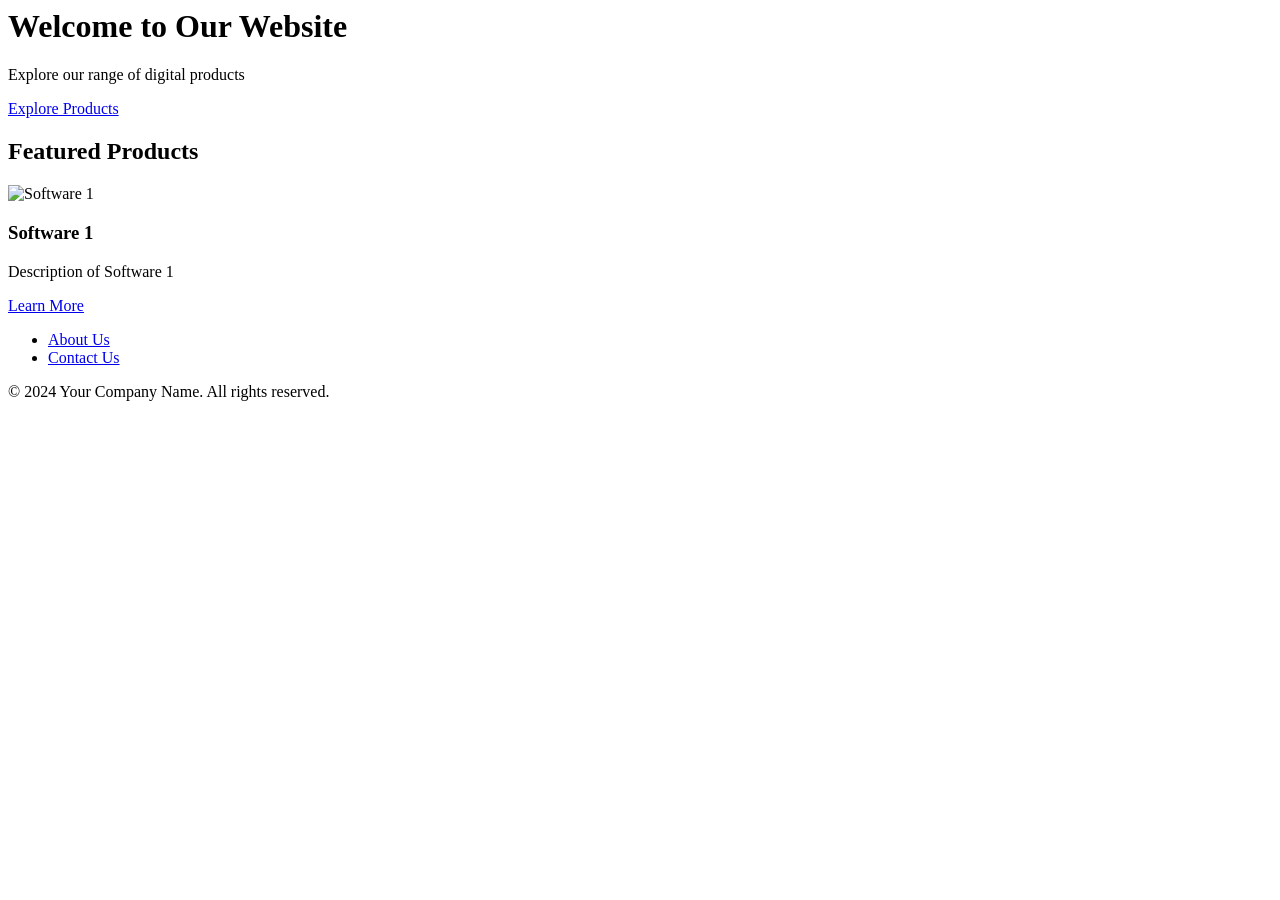
==== index.html @ 7831e540 "Update index.html" ====
<html lang="en">
<head>
    <meta charset="UTF-8">
    <meta name="viewport" content="width=device-width, initial-scale=1.0">
    <title>ItzLoghotXD</title>
    <link rel="stylesheet" href="style.css">
</head>
<body>
    <header>
        <h1>Welcome to Our Website</h1>
        <p>Explore our range of digital products</p>
        <a href="#products" id="exploreBtn" class="btn">Explore Products</a>
    </header>

    <section id="products">
        <h2>Featured Products</h2>
        <div class="product">
            <img src="product1.jpg" alt="Software 1">
            <h3>Software 1</h3>
            <p>Description of Software 1</p>
            <a href="software1.html" class="btn">Learn More</a>
        </div>
        <!-- Repeat similar structure for other featured products -->
    </section>

    <footer>
        <nav>
            <ul>
                <li><a href="#about">About Us</a></li>
                <li><a href="#contact">Contact Us</a></li>
            </ul>
        </nav>
        <p>&copy; 2024 Your Company Name. All rights reserved.</p>
    </footer>

    <script src="script.js"></script>
</body>
</html>
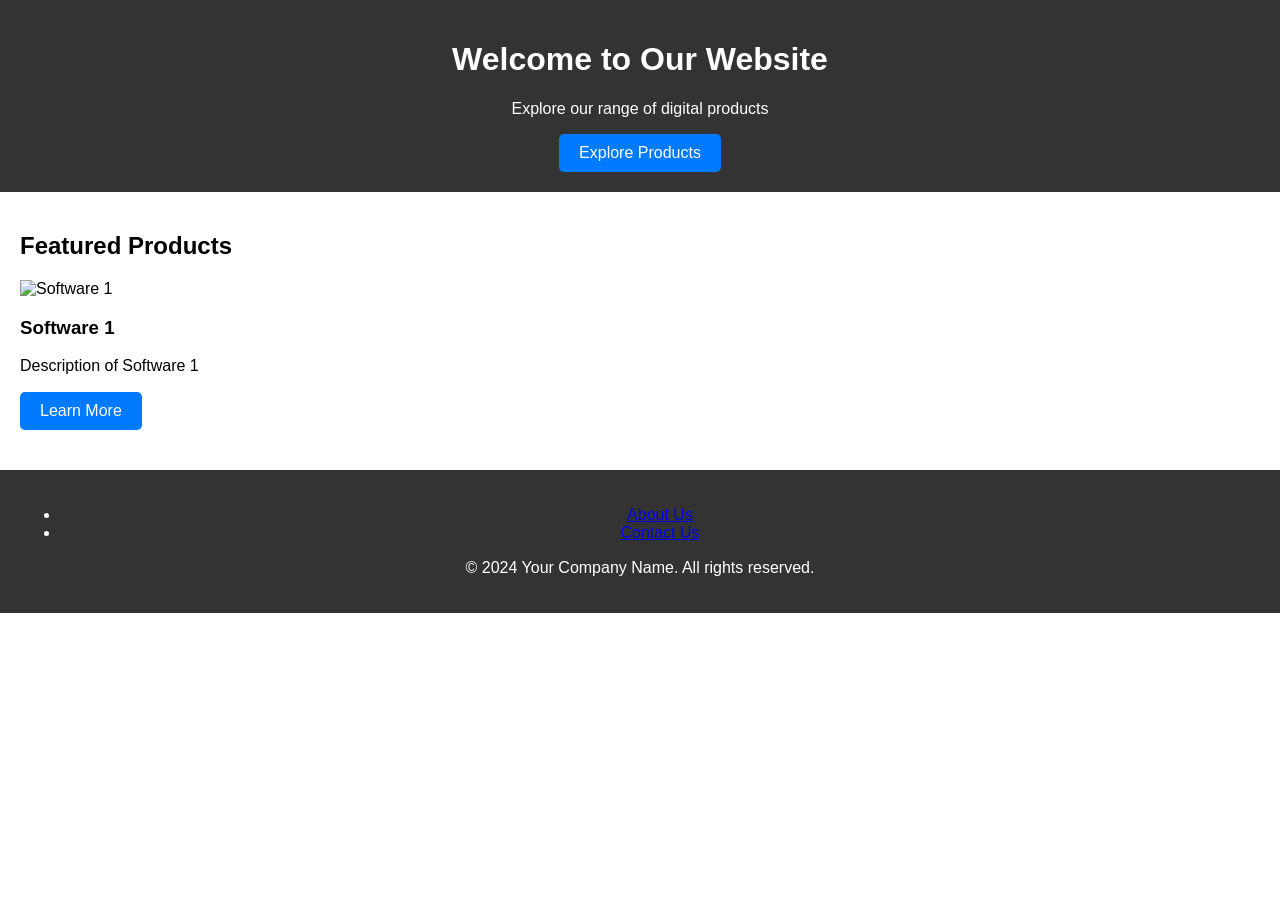
==== commit e9455652: "Update index.html" ====
--- a/index.html
+++ b/index.html
@@ -3,7 +3,7 @@
     <meta charset="UTF-8">
     <meta name="viewport" content="width=device-width, initial-scale=1.0">
     <title>ItzLoghotXD</title>
-    <link rel="stylesheet" href="style.css">
+    <link rel="stylesheet" href="/css/main.css">
 </head>
 <body>
     <header>
--- a/css/main.css
+++ b/css/main.css
@@ -0,0 +1,57 @@
+html {
+  line-height: 1.15;
+  -webkit-text-size-adjust: 100%;
+}
+body {
+  margin: 0;
+}
+main {
+  display: block;
+}
+::-webkit-scrollbar {
+  width: 12px;
+}
+::-webkit-scrollbar-track {
+  background: #2b2b2b;
+}
+::-webkit-scrollbar-thumb {
+  background: #191919;
+  border-radius: 6px;
+}
+::-webkit-scrollbar-thumb:hover {
+  background: #131212; 
+}
+
+body {
+    font-family: Arial, sans-serif;
+    margin: 0;
+    padding: 0;
+}
+
+header, footer {
+    background-color: #333;
+    color: #fff;
+    padding: 20px;
+    text-align: center;
+}
+
+section {
+    padding: 20px;
+}
+
+.product {
+    margin-bottom: 20px;
+}
+
+.btn {
+    display: inline-block;
+    background-color: #007bff;
+    color: #fff;
+    padding: 10px 20px;
+    text-decoration: none;
+    border-radius: 5px;
+}
+
+.btn:hover {
+    background-color: #0056b3;
+}
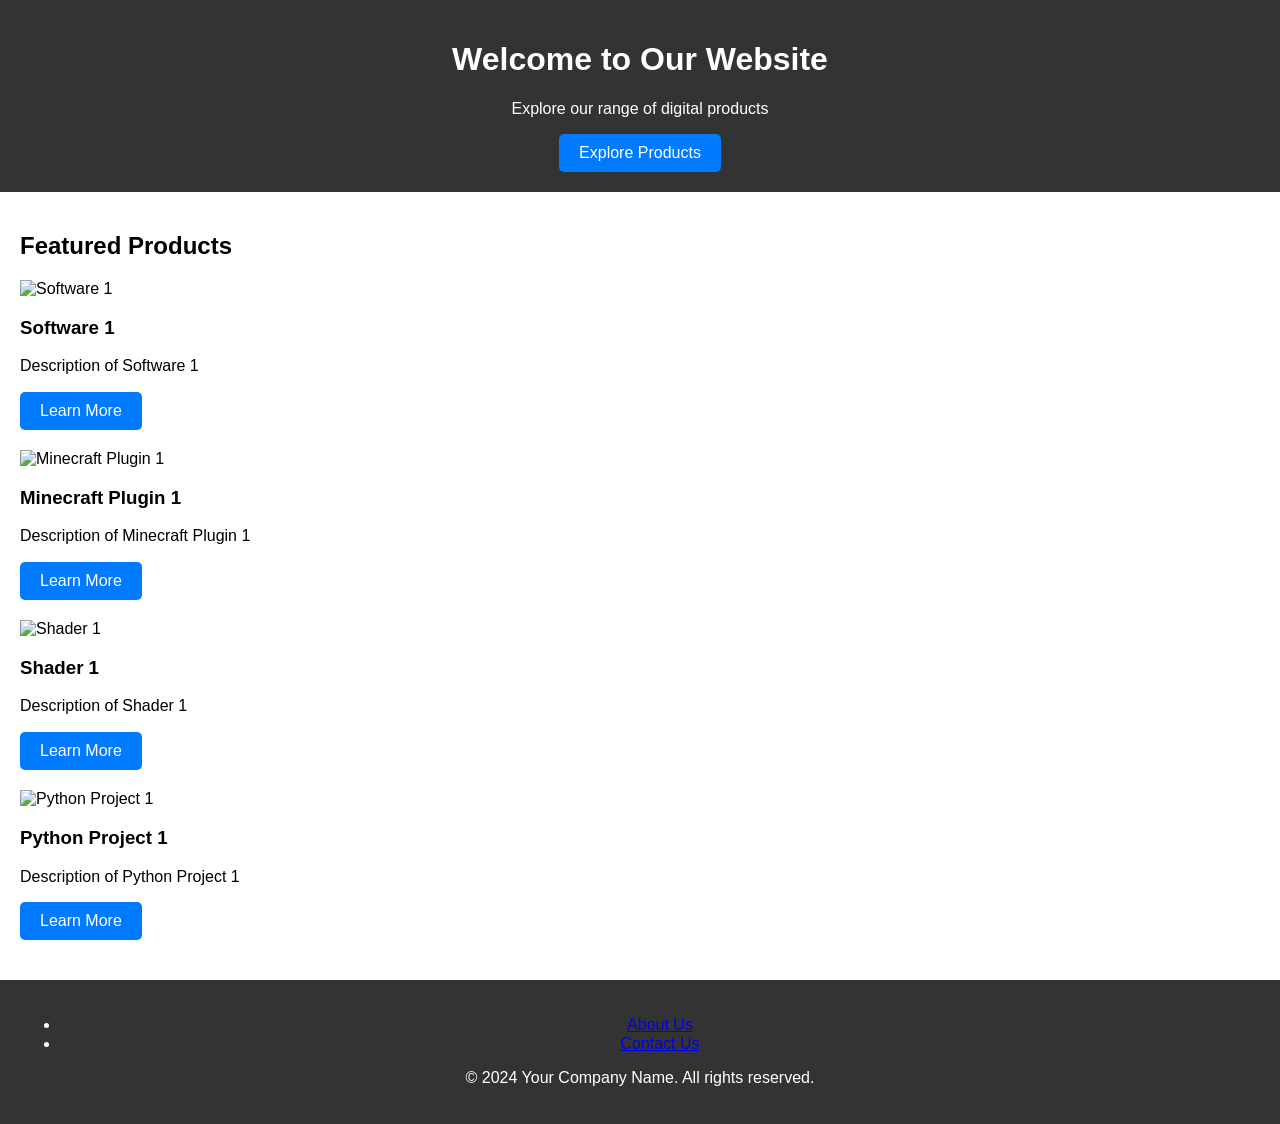
==== commit 9b9e4606: "Update index.html" ====
--- a/index.html
+++ b/index.html
@@ -2,7 +2,7 @@
 <head>
     <meta charset="UTF-8">
     <meta name="viewport" content="width=device-width, initial-scale=1.0">
-    <title>ItzLoghotXD</title>
+    <title>Welcome to Your Website</title>
     <link rel="stylesheet" href="/css/main.css">
 </head>
 <body>
@@ -20,19 +20,42 @@
             <p>Description of Software 1</p>
             <a href="software1.html" class="btn">Learn More</a>
         </div>
-        <!-- Repeat similar structure for other featured products -->
+        <div class="product">
+            <img src="product2.jpg" alt="Minecraft Plugin 1">
+            <h3>Minecraft Plugin 1</h3>
+            <p>Description of Minecraft Plugin 1</p>
+            <a href="plugin1.html" class="btn">Learn More</a>
+        </div>
+        <div class="product">
+            <img src="product3.jpg" alt="Shader 1">
+            <h3>Shader 1</h3>
+            <p>Description of Shader 1</p>
+            <a href="shader1.html" class="btn">Learn More</a>
+        </div>
+        <div class="product">
+            <img src="product4.jpg" alt="Python Project 1">
+            <h3>Python Project 1</h3>
+            <p>Description of Python Project 1</p>
+            <a href="python1.html" class="btn">Learn More</a>
+        </div>
     </section>
 
     <footer>
         <nav>
             <ul>
-                <li><a href="#about">About Us</a></li>
-                <li><a href="#contact">Contact Us</a></li>
+                <li><a href="about.html">About Us</a></li>
+                <li><a href="contact.html">Contact Us</a></li>
             </ul>
         </nav>
         <p>&copy; 2024 Your Company Name. All rights reserved.</p>
     </footer>
 
-    <script src="script.js"></script>
+    <script>
+        document.getElementById('exploreBtn').addEventListener('click', function(e) {
+            e.preventDefault();
+            const productsSection = document.getElementById('products');
+            productsSection.scrollIntoView({ behavior: 'smooth' });
+        });
+    </script>
 </body>
 </html>
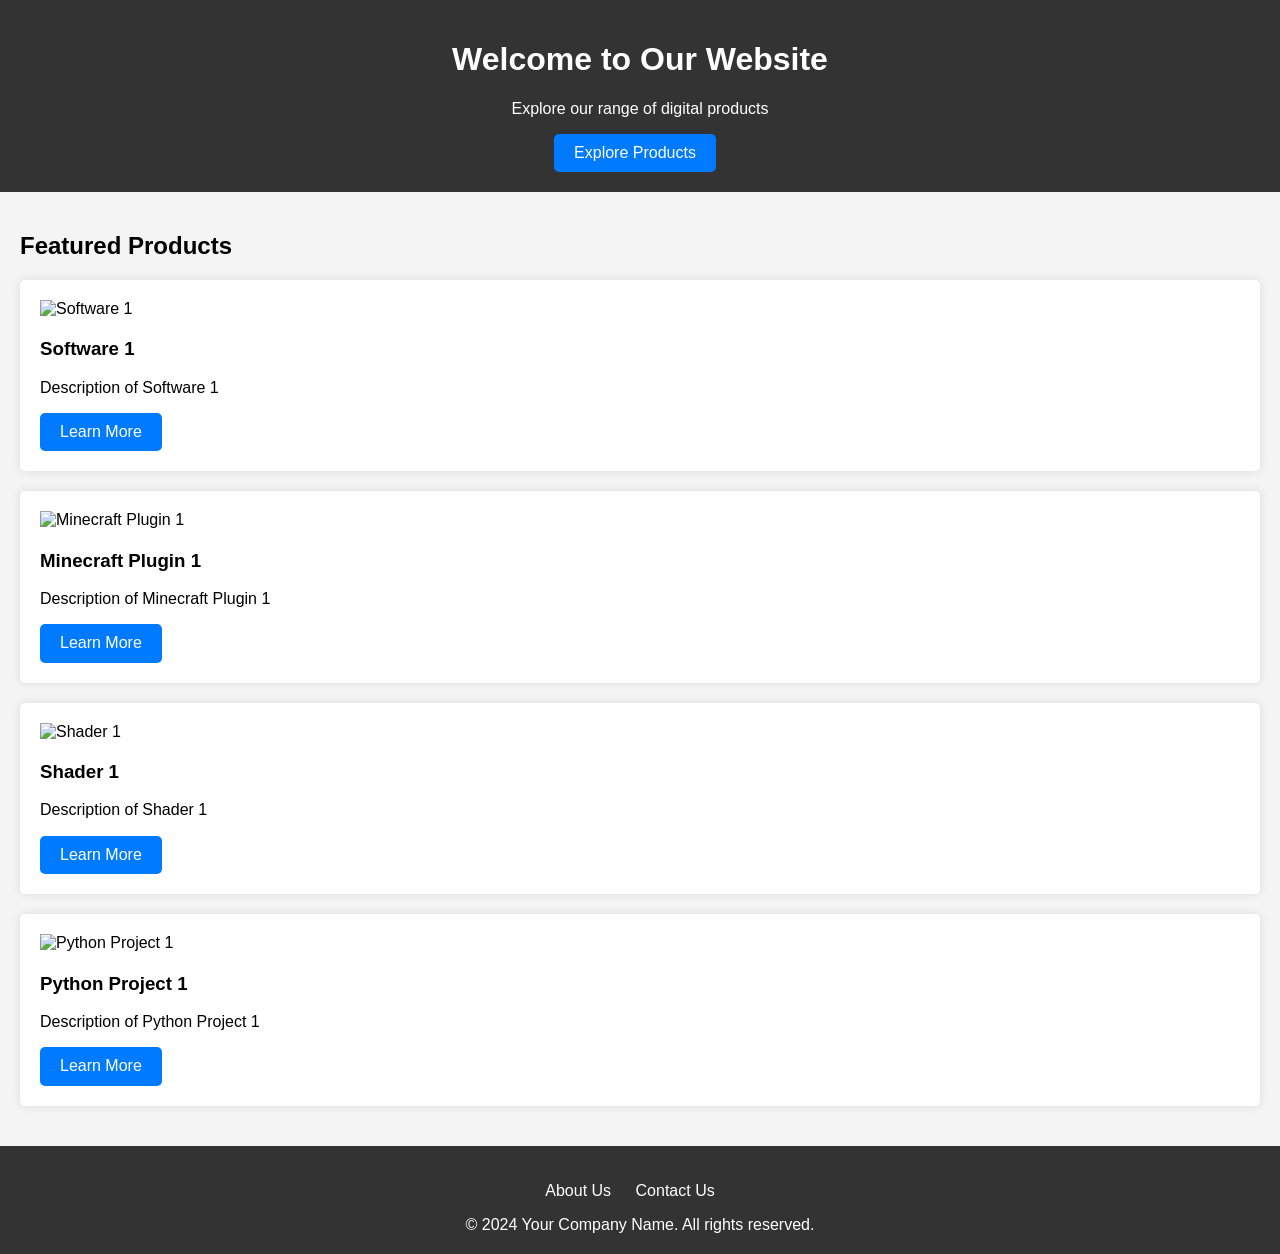
==== commit 29a01739: "Update index.html" ====
--- a/index.html
+++ b/index.html
@@ -2,7 +2,7 @@
 <head>
     <meta charset="UTF-8">
     <meta name="viewport" content="width=device-width, initial-scale=1.0">
-    <title>Welcome to Your Website</title>
+    <title>ItzLoghotXD</title>
     <link rel="stylesheet" href="/css/main.css">
 </head>
 <body>
--- a/css/main.css
+++ b/css/main.css
@@ -1,9 +1,6 @@
 html {
   line-height: 1.15;
   -webkit-text-size-adjust: 100%;
-}
-body {
-  margin: 0;
 }
 main {
   display: block;
@@ -21,11 +18,11 @@
 ::-webkit-scrollbar-thumb:hover {
   background: #131212; 
 }
-
 body {
     font-family: Arial, sans-serif;
     margin: 0;
     padding: 0;
+    background-color: #f4f4f4;
 }
 
 header, footer {
@@ -39,10 +36,22 @@
     padding: 20px;
 }
 
-.product {
-    margin-bottom: 20px;
+.product, .product-detail {
+    background-color: #fff;
+    padding: 20px;
+    margin: 20px 0;
+    border-radius: 5px;
+    box-shadow: 0 0 10px rgba(0,0,0,0.1);
 }
 
+.product img, .product-detail img {
+    max-width: 100%;
+    height: auto;
+    display: block;
+    margin: 0 auto 20px;
+}
+
+/* Button Styles */
 .btn {
     display: inline-block;
     background-color: #007bff;
@@ -50,8 +59,28 @@
     padding: 10px 20px;
     text-decoration: none;
     border-radius: 5px;
+    margin-right: 10px;
 }
 
 .btn:hover {
     background-color: #0056b3;
 }
+
+footer nav ul {
+    list-style: none;
+    padding: 0;
+}
+
+footer nav ul li {
+    display: inline;
+    margin-right: 20px;
+}
+
+footer nav ul li a {
+    color: #fff;
+    text-decoration: none;
+}
+
+footer p {
+    margin: 10px 0 0;
+}
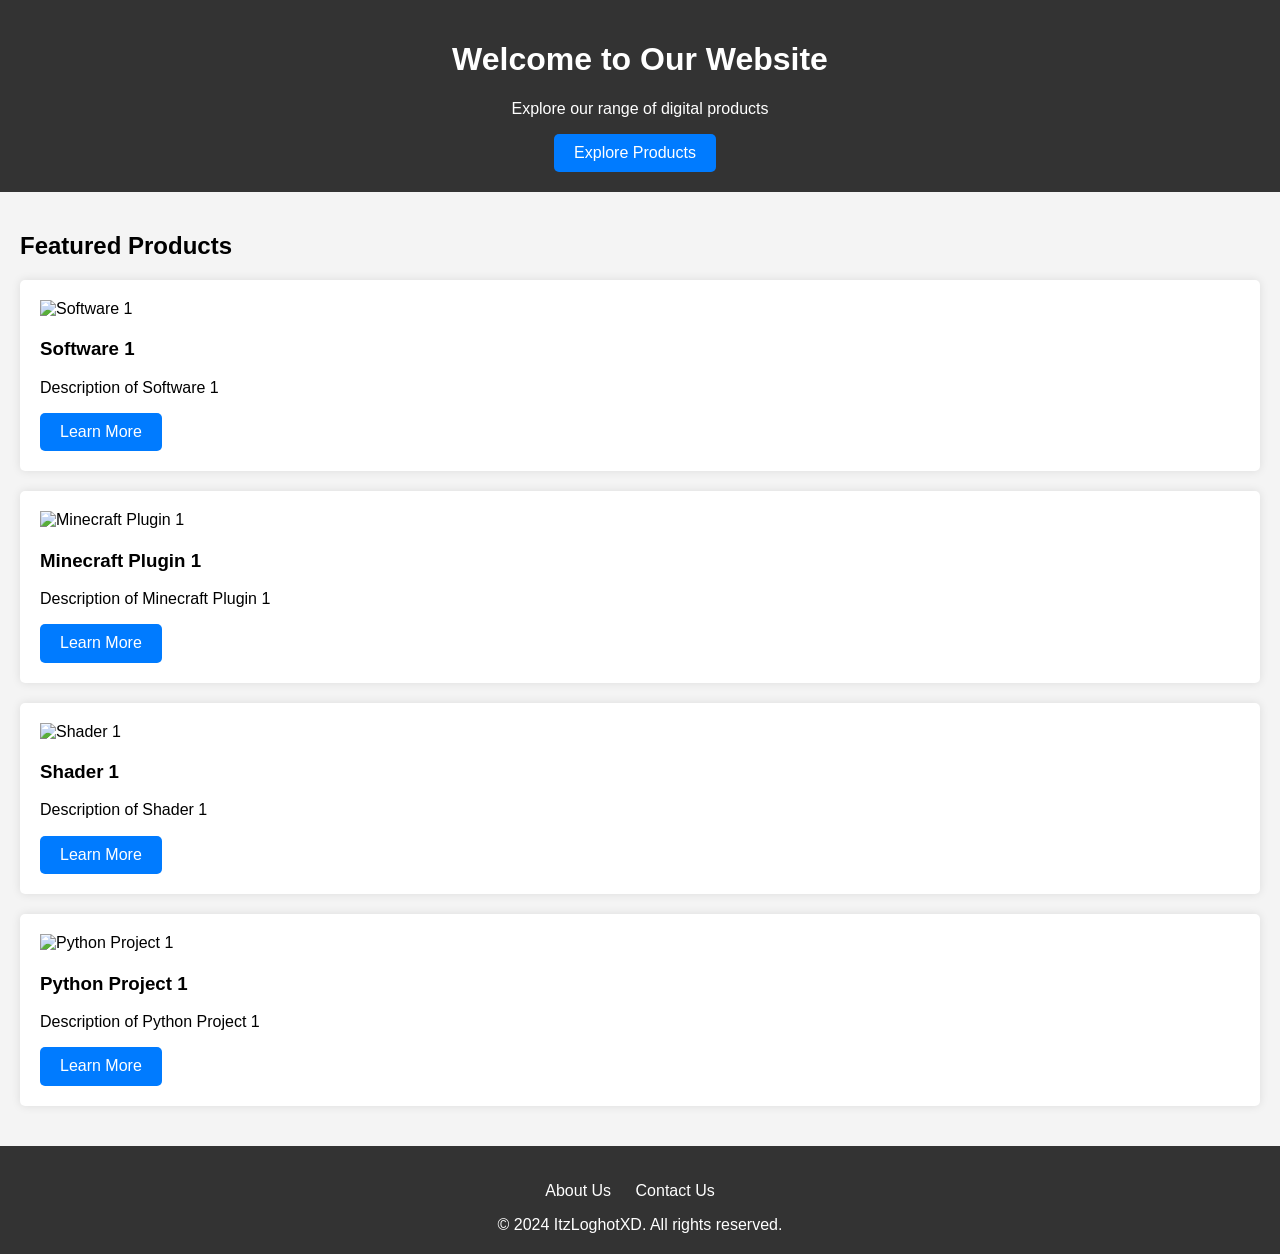
==== commit d6395697: "Update index.html" ====
--- a/index.html
+++ b/index.html
@@ -18,44 +18,38 @@
             <img src="product1.jpg" alt="Software 1">
             <h3>Software 1</h3>
             <p>Description of Software 1</p>
-            <a href="software1.html" class="btn">Learn More</a>
+            <a href="/projects" class="btn">Learn More</a>
         </div>
         <div class="product">
             <img src="product2.jpg" alt="Minecraft Plugin 1">
             <h3>Minecraft Plugin 1</h3>
             <p>Description of Minecraft Plugin 1</p>
-            <a href="plugin1.html" class="btn">Learn More</a>
+            <a href="/projects" class="btn">Learn More</a>
         </div>
         <div class="product">
             <img src="product3.jpg" alt="Shader 1">
             <h3>Shader 1</h3>
             <p>Description of Shader 1</p>
-            <a href="shader1.html" class="btn">Learn More</a>
+            <a href="/projects" class="btn">Learn More</a>
         </div>
         <div class="product">
             <img src="product4.jpg" alt="Python Project 1">
             <h3>Python Project 1</h3>
             <p>Description of Python Project 1</p>
-            <a href="python1.html" class="btn">Learn More</a>
+            <a href="/projects" class="btn">Learn More</a>
         </div>
     </section>
 
     <footer>
         <nav>
             <ul>
-                <li><a href="about.html">About Us</a></li>
-                <li><a href="contact.html">Contact Us</a></li>
+                <li><a href="/about">About Us</a></li>
+                <li><a href="/contact">Contact Us</a></li>
             </ul>
         </nav>
-        <p>&copy; 2024 Your Company Name. All rights reserved.</p>
+        <p>&copy; 2024 ItzLoghotXD. All rights reserved.</p>
     </footer>
 
-    <script>
-        document.getElementById('exploreBtn').addEventListener('click', function(e) {
-            e.preventDefault();
-            const productsSection = document.getElementById('products');
-            productsSection.scrollIntoView({ behavior: 'smooth' });
-        });
-    </script>
+    <script src="/js/smooth-scroll.js"></script>
 </body>
 </html>
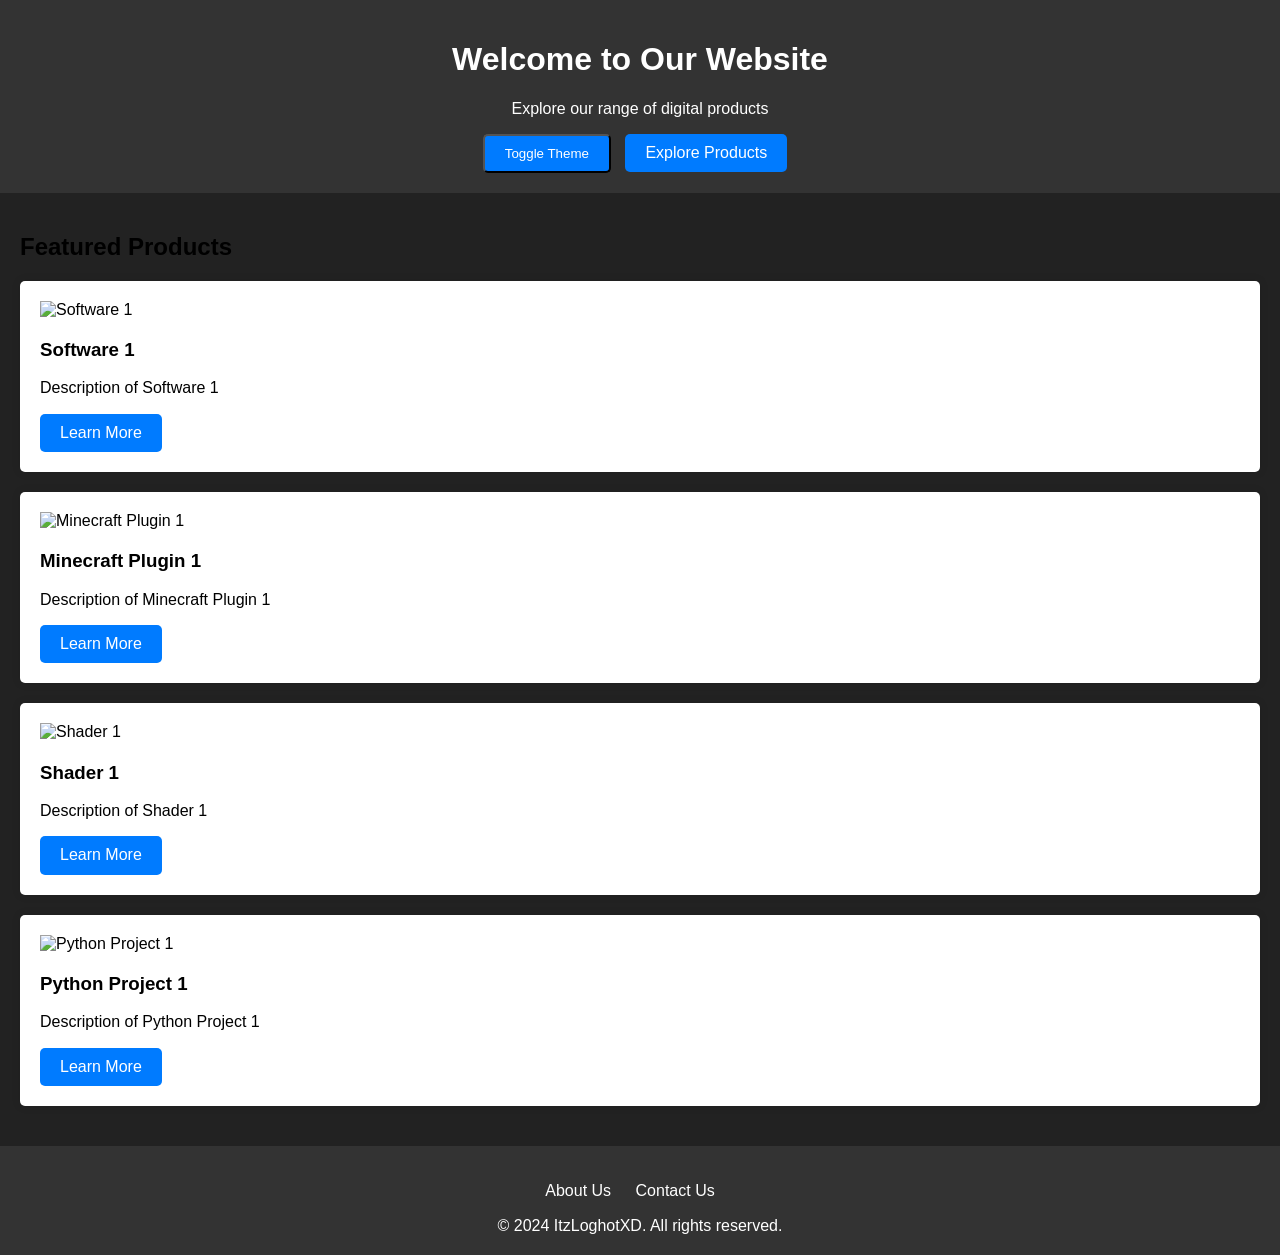
==== commit 235e95e9: "Update index.html" ====
--- a/index.html
+++ b/index.html
@@ -9,6 +9,7 @@
     <header>
         <h1>Welcome to Our Website</h1>
         <p>Explore our range of digital products</p>
+        <button id="themeToggle" class="btn">Toggle Theme</button>
         <a href="#products" id="exploreBtn" class="btn">Explore Products</a>
     </header>
 
@@ -51,5 +52,6 @@
     </footer>
 
     <script src="/js/smooth-scroll.js"></script>
+    <script src="/js/dark-light-theme.js"></script>
 </body>
 </html>
--- a/css/main.css
+++ b/css/main.css
@@ -1,86 +1,110 @@
+/* Common Styles */
 html {
   line-height: 1.15;
   -webkit-text-size-adjust: 100%;
 }
+
 main {
   display: block;
 }
+
 ::-webkit-scrollbar {
   width: 12px;
 }
+
 ::-webkit-scrollbar-track {
   background: #2b2b2b;
 }
+
 ::-webkit-scrollbar-thumb {
   background: #191919;
   border-radius: 6px;
 }
+
 ::-webkit-scrollbar-thumb:hover {
   background: #131212; 
 }
+
+/* Common Styles (continued) */
 body {
-    font-family: Arial, sans-serif;
-    margin: 0;
-    padding: 0;
-    background-color: #f4f4f4;
+  font-family: Arial, sans-serif;
+  margin: 0;
+  padding: 0;
+  background-color: var(--bg-color); 
+  transition: background-color 0.3s, color 0.3s;
 }
 
 header, footer {
-    background-color: #333;
-    color: #fff;
-    padding: 20px;
-    text-align: center;
+  padding: 20px;
+  text-align: center;
+  background-color: var(--header-footer-bg); 
+  color: var(--header-footer-color); 
 }
 
 section {
-    padding: 20px;
+  padding: 20px;
 }
 
 .product, .product-detail {
-    background-color: #fff;
-    padding: 20px;
-    margin: 20px 0;
-    border-radius: 5px;
-    box-shadow: 0 0 10px rgba(0,0,0,0.1);
+  background-color: #fff;
+  padding: 20px;
+  margin: 20px 0;
+  border-radius: 5px;
+  box-shadow: 0 0 10px rgba(0,0,0,0.1);
 }
 
 .product img, .product-detail img {
-    max-width: 100%;
-    height: auto;
-    display: block;
-    margin: 0 auto 20px;
+  max-width: 100%;
+  height: auto;
+  display: block;
+  margin: 0 auto 20px;
 }
 
 /* Button Styles */
 .btn {
-    display: inline-block;
-    background-color: #007bff;
-    color: #fff;
-    padding: 10px 20px;
-    text-decoration: none;
-    border-radius: 5px;
-    margin-right: 10px;
+  display: inline-block;
+  background-color: #007bff;
+  color: #fff;
+  padding: 10px 20px;
+  text-decoration: none;
+  border-radius: 5px;
+  margin-right: 10px;
 }
 
 .btn:hover {
-    background-color: #0056b3;
+  background-color: #0056b3;
 }
 
 footer nav ul {
-    list-style: none;
-    padding: 0;
+  list-style: none;
+  padding: 0;
 }
 
 footer nav ul li {
-    display: inline;
-    margin-right: 20px;
+  display: inline;
+  margin-right: 20px;
 }
 
 footer nav ul li a {
-    color: #fff;
-    text-decoration: none;
+  color: #fff;
+  text-decoration: none;
 }
 
 footer p {
-    margin: 10px 0 0;
+  margin: 10px 0 0;
 }
+
+/* Dark Theme */
+:root {
+  --bg-color: #222;
+  --text-color: #fff;
+  --header-footer-bg: #333; 
+  --header-footer-color: #fff;
+}
+
+body.light {
+  --bg-color: #f4f4f4;
+  --text-color: #333;
+  --header-footer-bg: #ccc; 
+  --header-footer-color: #fff; 
+}
